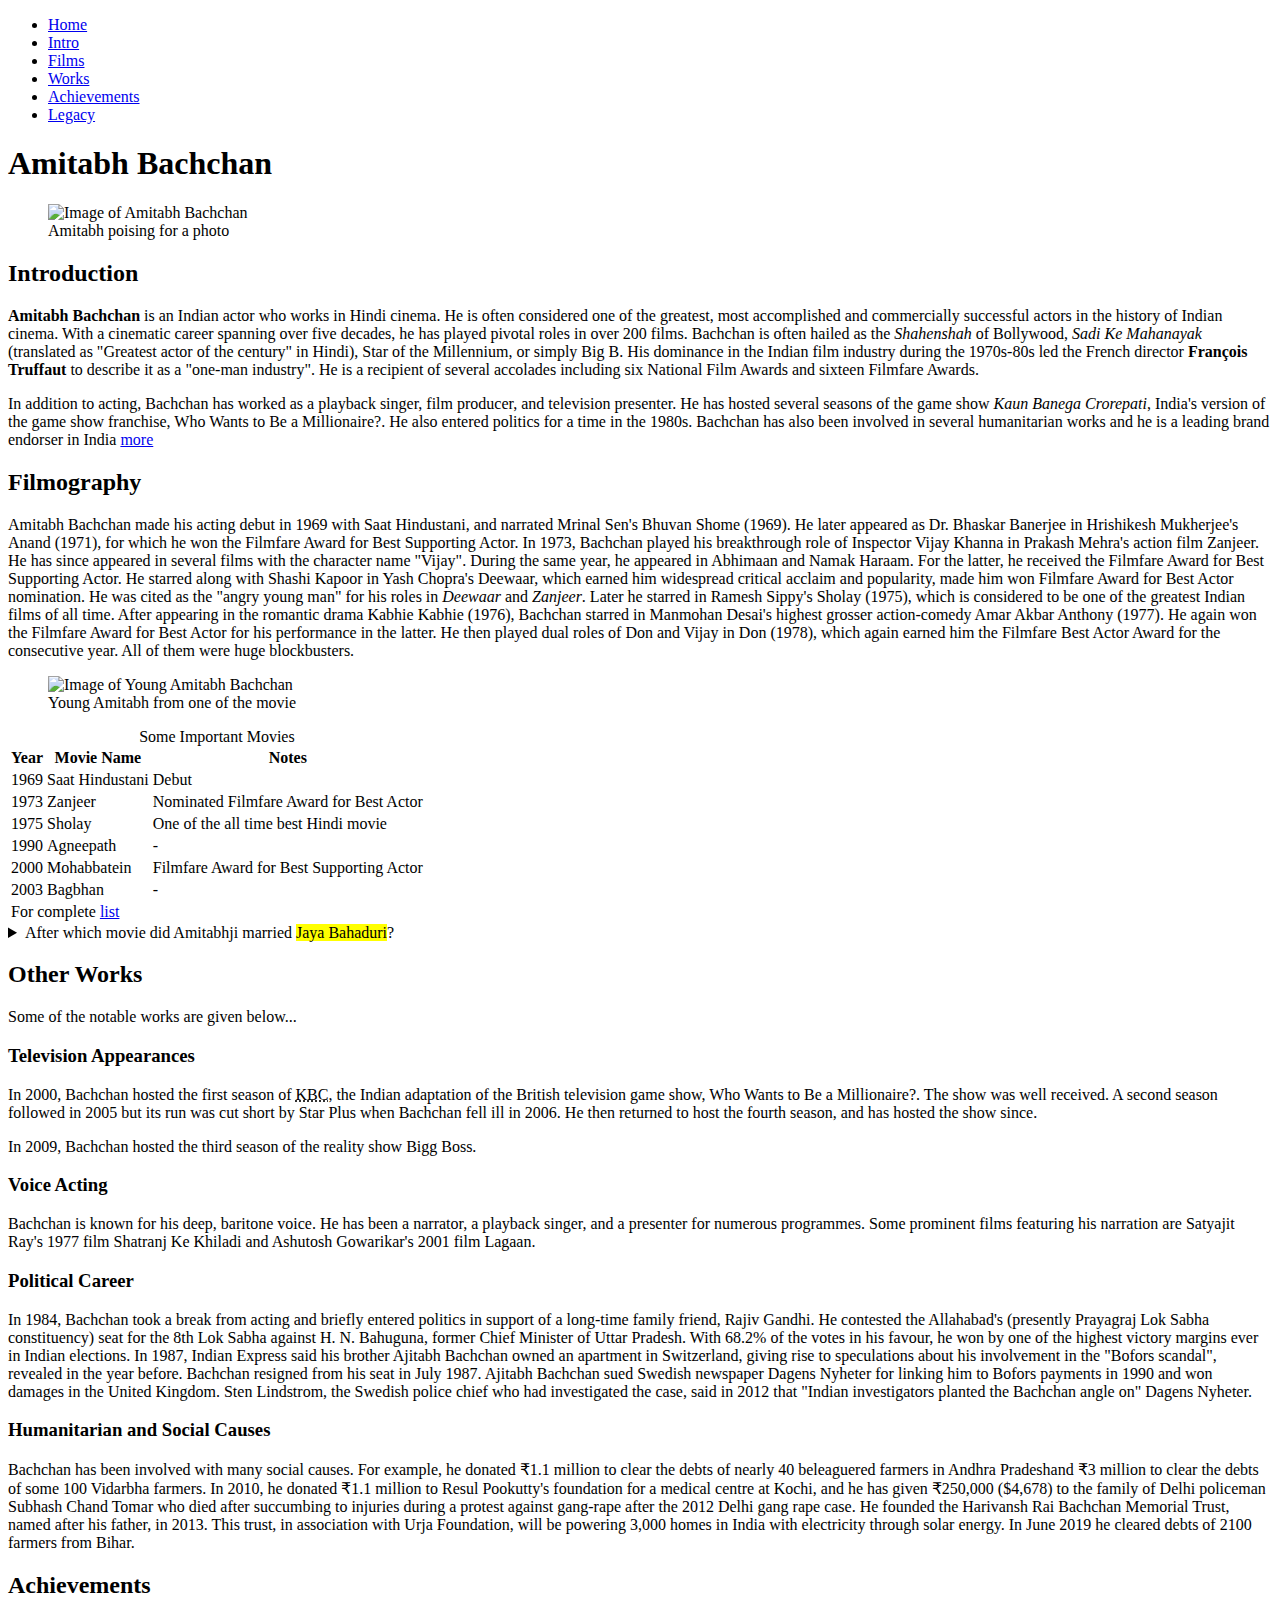
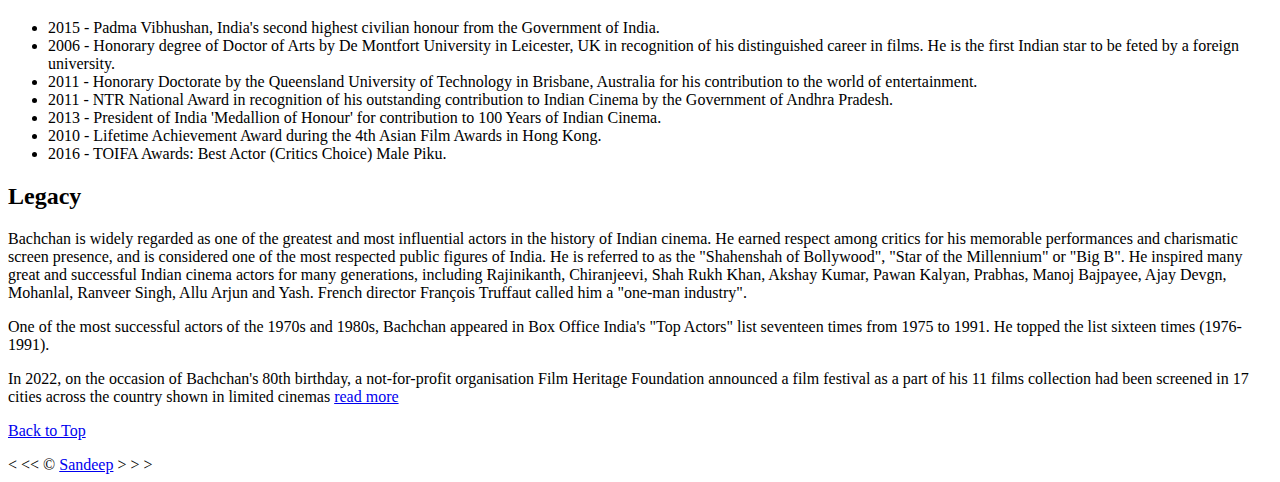
==== amitabh/index.html @ a9f522f7 "Create index.html" ====
<!DOCTYPE html>

<html lang="en">

<head>
    <meta charset="UTF-8">
    <meta name="viewport" content="width=device-width, initial-scale=1.0">
    <meta name="author" content="Sandeep Avadutha">
    <meta name="description" content="This Page is about Amitabh Bachchan">
    <title>Amitabh Bachchan</title>
    <link rel="icon" href="favicon.jpg" type="image/x-icon">
    <link rel="stylesheet" href="styles.css" type="text/css">
</head>

<body>

    <header>
        <nav class="pri-navigation">
            <ul>
            <li><a href="../index.html">Home</a></li>
            <li><a href="#tribute-info">Intro</a></li>
            <li><a href="#film">Films</a></li>
            <li><a href="#works">Works</a></li>
            <li><a href="#perform">Achievements</a></li>
            <li><a href="#legacy">Legacy</a></li>
            </ul>
        </nav>

    <h1 id="title">Amitabh Bachchan</h1>

</header>

    <main id="main">

    <article id="tribute-info">

        <section>

        <div class="right"><figure id="img-div">
            <img id="image" src="img/wp6509928.jpg" alt="Image of Amitabh Bachchan" title="Amitabh Bachchan in a Black suit and Red Tie" width="" height="">
            <figcaption id="img-caption">Amitabh poising for a photo</figcaption>
        </figure></div>

        <h2>Introduction</h2>

        <p><strong>Amitabh Bachchan</strong> is an Indian actor who works in Hindi cinema. He is often considered one of the greatest, most accomplished and commercially successful actors in the history of Indian cinema. With a cinematic career spanning over five decades, he has played pivotal roles in over 200 films. Bachchan is often hailed as the <em>Shahenshah</em> of Bollywood, <i>Sadi Ke Mahanayak</i> (translated as "Greatest actor of the century" in Hindi), Star of the Millennium, or simply Big B. His dominance in the Indian film industry during the 1970s-80s led the French director <b>François Truffaut</b> to describe it as a "one-man industry". He is a recipient of several accolades including six National Film Awards and sixteen Filmfare Awards.</p>
        <p>In addition to acting, Bachchan has worked as a playback singer, film producer, and television presenter. He has hosted several seasons of the game show <i>Kaun Banega Crorepati</i>, India's version of the game show franchise, Who Wants to Be a Millionaire?. He also entered politics for a time in the 1980s. Bachchan has also been involved in several humanitarian works and he is a leading brand endorser in India <a id="tribute-link" href="https://en.wikipedia.org/wiki/Amitabh_Bachchan" target="_blank">more</a></p>

    </section>

    </article>

    <div class="clear"></div>

    <article id="film">

        <section>

        <h2>Filmography</h2>

        <p>Amitabh Bachchan made his acting debut in 1969 with Saat Hindustani, and narrated Mrinal Sen's Bhuvan Shome (1969). He later appeared as Dr. Bhaskar Banerjee in Hrishikesh Mukherjee's Anand (1971), for which he won the Filmfare Award for Best Supporting Actor. In 1973, Bachchan played his breakthrough role of Inspector Vijay Khanna in Prakash Mehra's action film Zanjeer. He has since appeared in several films with the character name "Vijay". During the same year, he appeared in Abhimaan and Namak Haraam. For the latter, he received the Filmfare Award for Best Supporting Actor. He starred along with Shashi Kapoor in Yash Chopra's Deewaar, which earned him widespread critical acclaim and popularity, made him won Filmfare Award for Best Actor nomination. He was cited as the "angry young man" for his roles in <i>Deewaar</i> and <i>Zanjeer</i>. Later he starred in Ramesh Sippy's Sholay (1975), which is considered to be one of the greatest Indian films of all time. After appearing in the romantic drama Kabhie Kabhie (1976), Bachchan starred in Manmohan Desai's highest grosser action-comedy Amar Akbar Anthony (1977). He again won the Filmfare Award for Best Actor for his performance in the latter. He then played dual roles of Don and Vijay in Don (1978), which again earned him the Filmfare Best Actor Award for the consecutive year. All of them were huge blockbusters.</p>

        <div class="left"><figure>
            <img src="img/1.jpg" alt="Image of Young Amitabh Bachchan" title="Young Amitabh from one of the movie" width="" height="" loading="lazy">
            <figcaption>Young Amitabh from one of the movie</figcaption>
        </figure></div>

        <table class="table">
            <caption>Some Important Movies</caption>
            <thead>
            <tr>
                <th scope="col">Year</th>
                <th scope="col">Movie Name</th>
                <th scope="col">Notes</th>
            </tr>
            </thead>

            <tbody>

            <tr>
                <td>1969</td>
                <td>Saat Hindustani</td>
                <td>Debut</td>
            </tr>

            <tr>
                <td>1973</td>
                <td>Zanjeer</td>
                <td>Nominated Filmfare Award for Best Actor</td>
            </tr>

            <tr>
                <td>1975</td>
                <td>Sholay</td>
                <td>One of the all time best Hindi movie</td>
            </tr>

            <tr>
                <td>1990</td>
                <td>Agneepath</td>
                <td>-</td>
            </tr>

            <tr>
                <td>2000</td>
                <td>Mohabbatein</td>
                <td>Filmfare Award for Best Supporting Actor</td>
            </tr>

            <tr>
                <td>2003</td>
                <td>Bagbhan</td>
                <td>-</td>
            </tr>

        </tbody>

        <tfoot>
            <tr>
                <td colspan="3">For complete <a href="https://en.wikipedia.org/wiki/Amitabh_Bachchan_filmography" target="_blank">list</a></td>
            </tr>
        </tfoot>

        </table>

        <aside class="aside">
            <details>
                <summary>After which movie did Amitabhji married <mark>Jaya Bahaduri</mark>?</summary>
                <p>Sholay, 1975</p>
            </details>
        </aside>

    </section>

    </article>

    <div class="clear"></div>

    <article id="works">

        <h2>Other Works</h2>

        <p>Some of the notable works are given below...</p>

        <h3>Television Appearances</h3>

        <p>In 2000, Bachchan hosted the first season of <abbr title="Kaun Banega Crorepati">KBC</abbr>, the Indian adaptation of the British television game show, Who Wants to Be a Millionaire?. The show was well received. A second season followed in 2005 but its run was cut short by Star Plus when Bachchan fell ill in 2006. He then returned to host the fourth season, and has hosted the show since.</p>

        <p>In 2009, Bachchan hosted the third season of the reality show Bigg Boss.</p>

        <h3>Voice Acting</h3>

        <p>Bachchan is known for his deep, baritone voice. He has been a narrator, a playback singer, and a presenter for numerous programmes. Some prominent films featuring his narration are Satyajit Ray's 1977 film Shatranj Ke Khiladi and Ashutosh Gowarikar's 2001 film Lagaan.</p>

        <h3>Political Career</h3>

        <p>In 1984, Bachchan took a break from acting and briefly entered politics in support of a long-time family friend, Rajiv Gandhi. He contested the Allahabad's (presently Prayagraj Lok Sabha constituency) seat for the 8th Lok Sabha against H. N. Bahuguna, former Chief Minister of Uttar Pradesh. With 68.2% of the votes in his favour, he won by one of the highest victory margins ever in Indian elections. In 1987, Indian Express said his brother Ajitabh Bachchan owned an apartment in Switzerland, giving rise to speculations about his involvement in the "Bofors scandal", revealed in the year before. Bachchan resigned from his seat in July 1987. Ajitabh Bachchan sued Swedish newspaper Dagens Nyheter for linking him to Bofors payments in 1990 and won damages in the United Kingdom. Sten Lindstrom, the Swedish police chief who had investigated the case, said in 2012 that "Indian investigators planted the Bachchan angle on" Dagens Nyheter.</p>

        <h3>Humanitarian and Social Causes</h3>

        <p>Bachchan has been involved with many social causes. For example, he donated ₹1.1 million to clear the debts of nearly 40 beleaguered farmers in Andhra Pradeshand ₹3 million to clear the debts of some 100 Vidarbha farmers. In 2010, he donated ₹1.1 million to Resul Pookutty's foundation for a medical centre at Kochi, and he has given ₹250,000 ($4,678) to the family of Delhi policeman Subhash Chand Tomar who died after succumbing to injuries during a protest against gang-rape after the 2012 Delhi gang rape case. He founded the Harivansh Rai Bachchan Memorial Trust, named after his father, in 2013. This trust, in association with Urja Foundation, will be powering 3,000 homes in India with electricity through solar energy. In June 2019 he cleared debts of 2100 farmers from Bihar.</p>

    </article>

    <article id="perform">

        <h2>Achievements</h2>

        <ul>
            <li>2015 - Padma Vibhushan, India's second highest civilian honour from the Government of India.</li>
            <li>2006 - Honorary degree of Doctor of Arts by De Montfort University in Leicester, UK in recognition of his distinguished career in films. He is the first Indian star to be feted by a foreign university.</li>
            <li>2011 - Honorary Doctorate by the Queensland University of Technology in Brisbane, Australia for his contribution to the world of entertainment.</li>
            <li>2011 - NTR National Award in recognition of his outstanding contribution to Indian Cinema by the Government of Andhra Pradesh.</li>
            <li>2013 - President of India 'Medallion of Honour' for contribution to 100 Years of Indian Cinema.</li>
            <li>2010 - Lifetime Achievement Award during the 4th Asian Film Awards in Hong Kong.</li>
            <li>2016 - TOIFA Awards: Best Actor (Critics Choice) Male Piku.</li>
        </ul>

    </article>

    <article id="legacy">

        <h2>Legacy</h2>

        <p>Bachchan is widely regarded as one of the greatest and most influential actors in the history of Indian cinema. He earned respect among critics for his memorable performances and charismatic screen presence, and is considered one of the most respected public figures of India. He is referred to as the "Shahenshah of Bollywood", "Star of the Millennium" or "Big B". He inspired many great and successful Indian cinema actors for many generations, including Rajinikanth, Chiranjeevi, Shah Rukh Khan, Akshay Kumar, Pawan Kalyan, Prabhas, Manoj Bajpayee, Ajay Devgn, Mohanlal, Ranveer Singh, Allu Arjun and Yash. French director François Truffaut called him a "one-man industry".</p>

        <p>One of the most successful actors of the 1970s and 1980s, Bachchan appeared in Box Office India's "Top Actors" list seventeen times from 1975 to 1991. He topped the list sixteen times (1976-1991).</p>

        <p>In 2022, on the occasion of Bachchan's 80th birthday, a not-for-profit organisation Film Heritage Foundation announced a film festival as a part of his 11 films collection had been screened in 17 cities across the country shown in limited cinemas <a href="https://en.wikipedia.org/wiki/Amitabh_Bachchan" target="_blank">read more</a></p>

    </article>

    <p class="top"><a href="#">Back to Top</a></p>

    </main>

    <footer>

        &lt; &lt;&lt; &copy; <a href="/sachin/about.html" target="_blank">Sandeep</a> &gt; &gt; &gt;

    </footer>

</body>
</html>
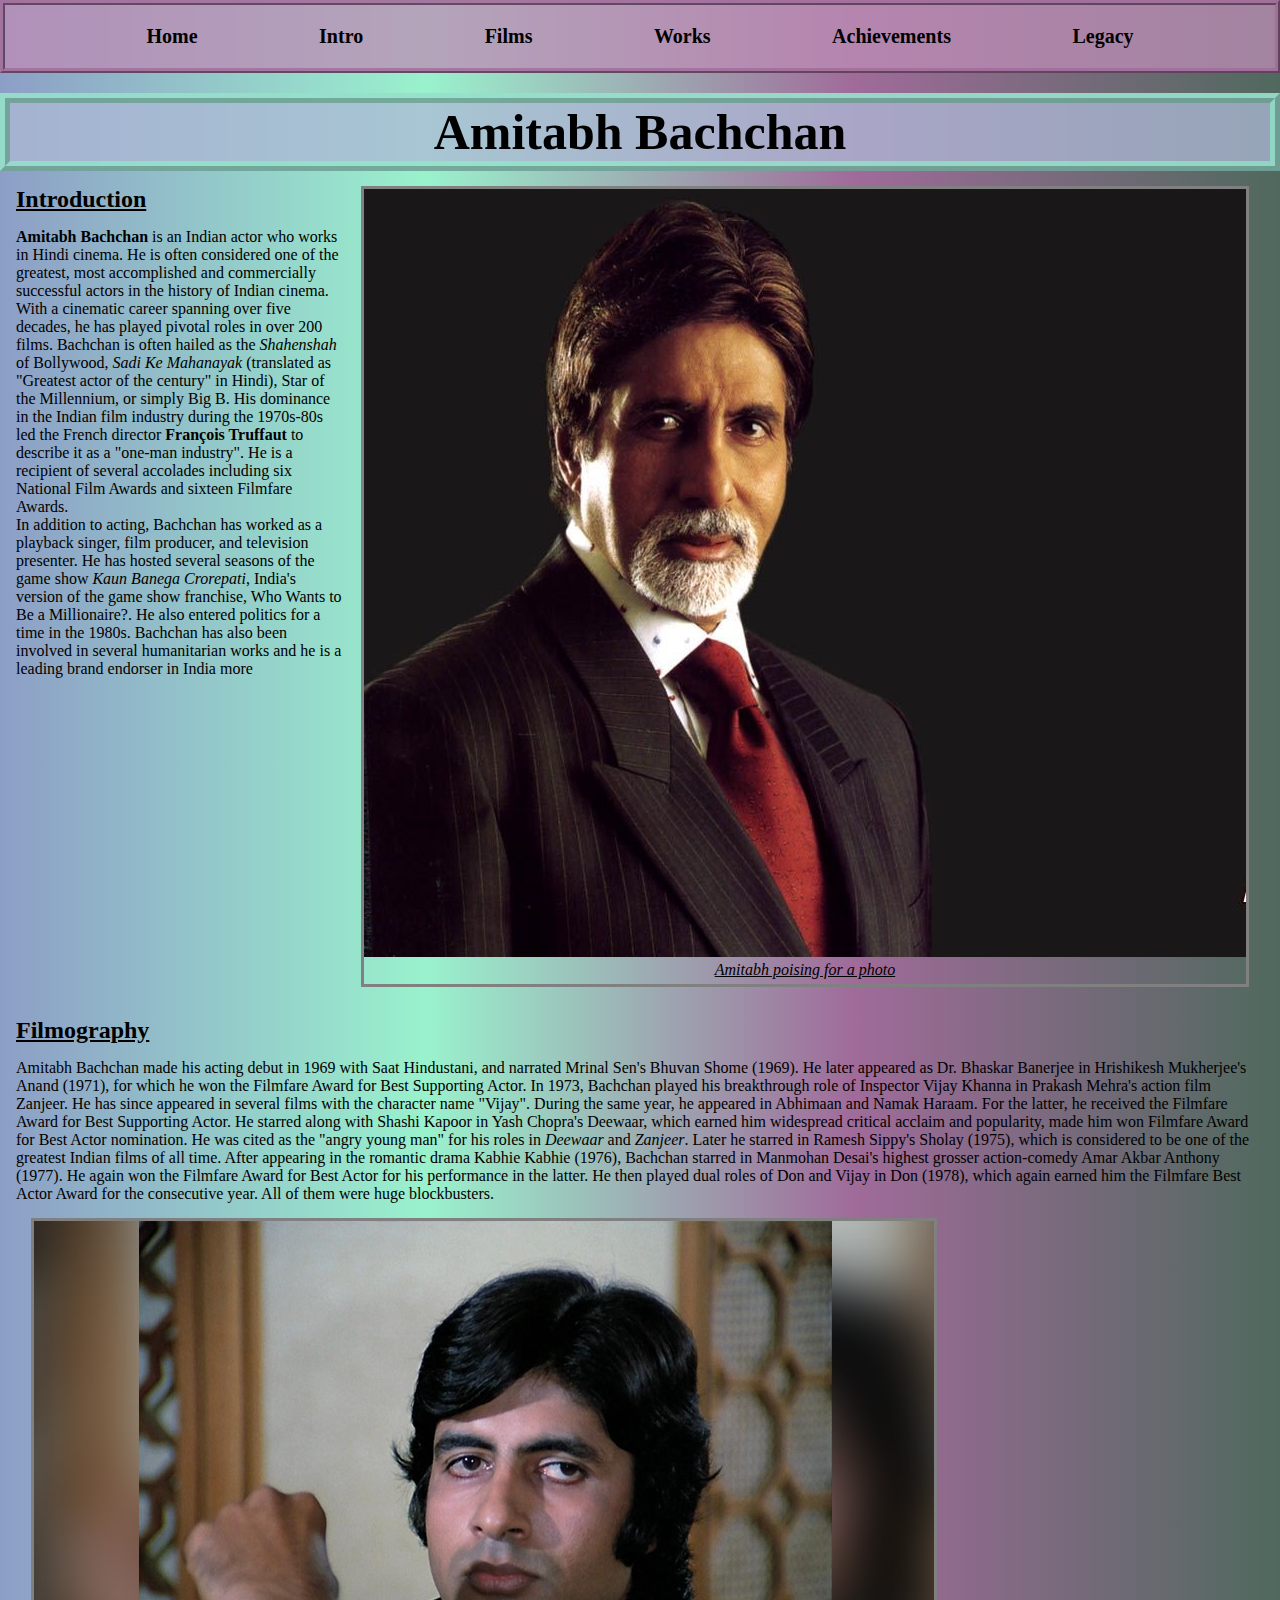
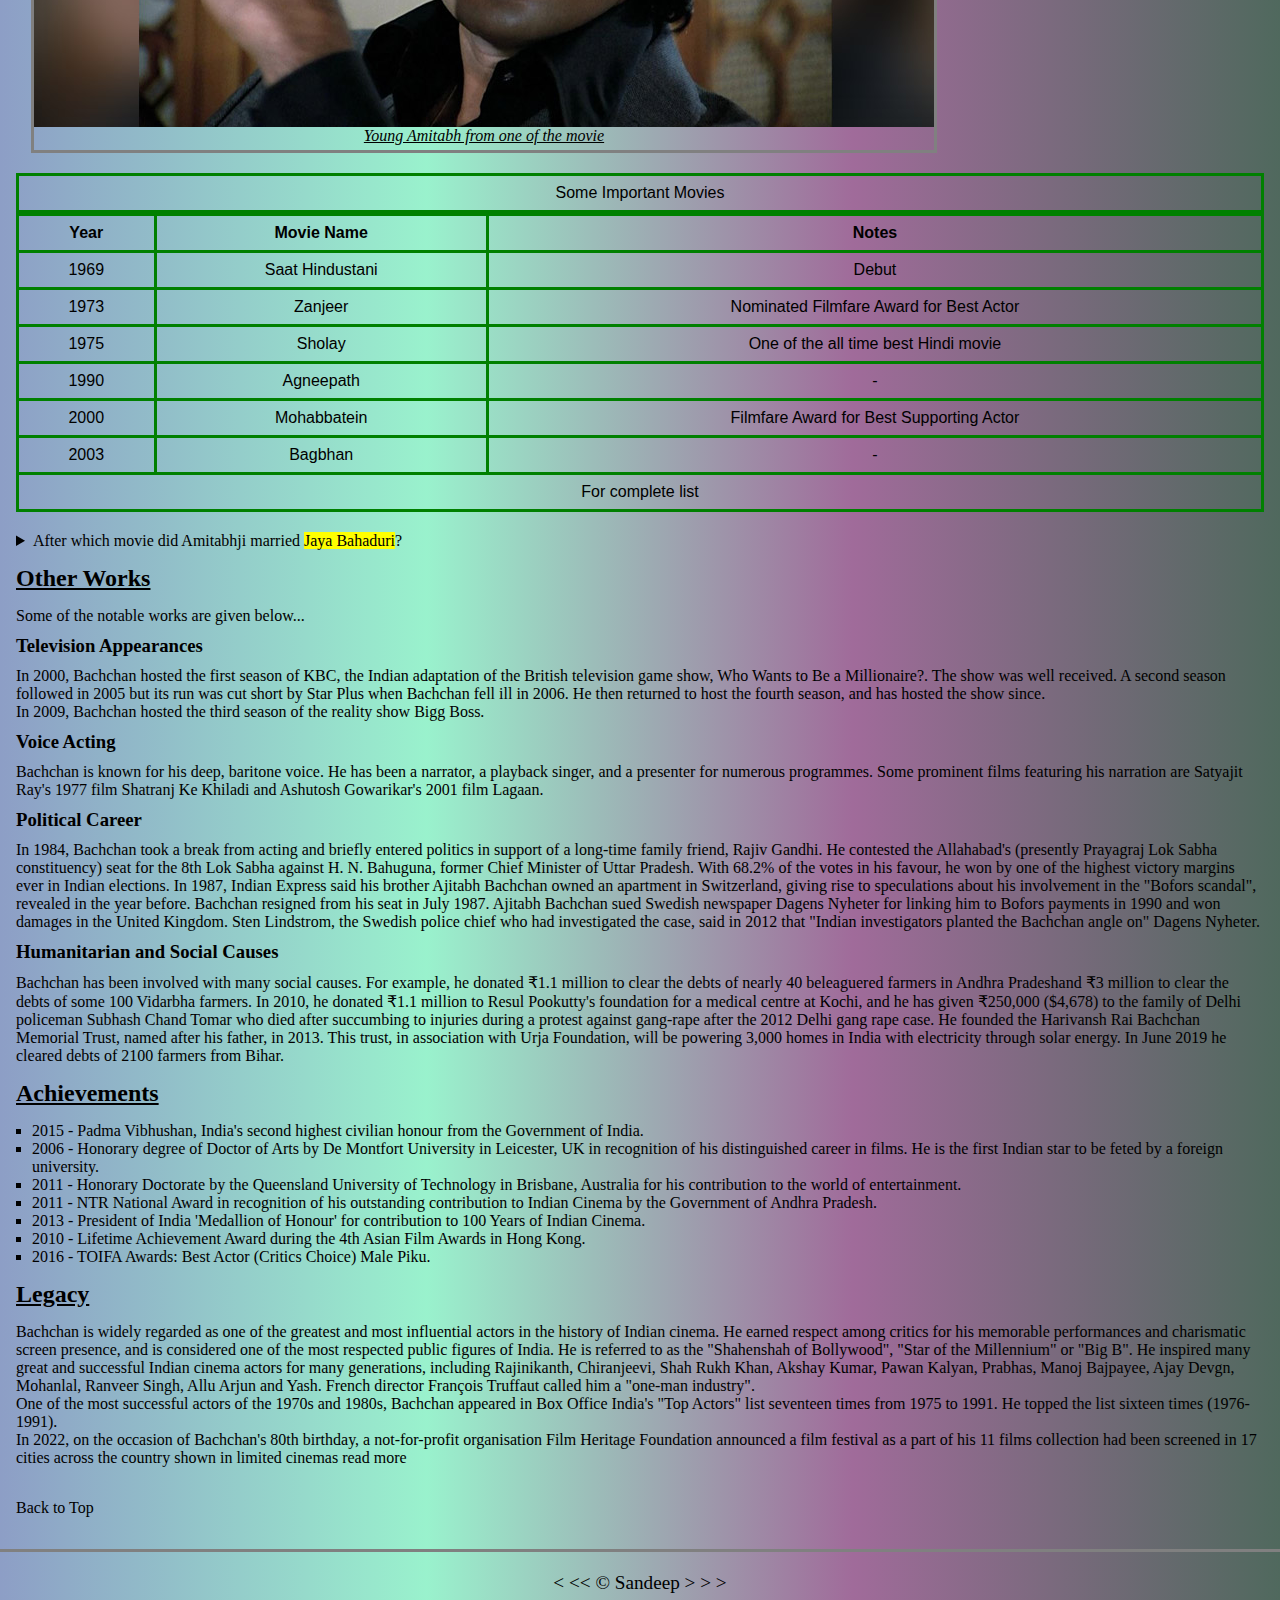
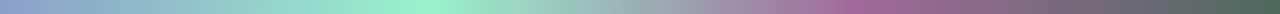
==== commit 2892769f: "Update index.html" ====
--- a/amitabh/index.html
+++ b/amitabh/index.html
@@ -196,7 +196,7 @@
 
     <footer>
 
-        &lt; &lt;&lt; &copy; <a href="/sachin/about.html" target="_blank">Sandeep</a> &gt; &gt; &gt;
+        <p>&lt; &lt;&lt; &copy; <a href="/sachin/about.html" target="_blank">Sandeep</a> &gt; &gt; &gt;</p>
 
     </footer>
 
--- a/amitabh/styles.css
+++ b/amitabh/styles.css
@@ -0,0 +1,191 @@
+* {
+    margin: 0;
+    padding: 0;
+    box-sizing: border-box;
+    text-decoration: none;
+ }
+
+ body {
+    font-family: Cambria, Cochin, Georgia, Times, 'Times New Roman', serif;
+    background-color: #8df0c7ab;
+    background-image: linear-gradient(to right, #8D9EC6, #8df0c7ab, #A06B9A, #1f2421ab);
+ }
+
+ nav {
+    background-color: #bb8db5c4;
+    border: ridge 5px #a06b9ac6;
+    padding: 10px auto;
+ }
+
+nav > ul {
+    list-style-type: none;
+    display: flex;
+    align-items: start;
+    justify-content: space-evenly;
+    font-size: 20px;
+    padding: 20px;
+ }
+
+ .pri-navigation li {
+    display: flex;
+ }
+
+ .pri-navigation li a,
+ .pri-navigation li a:visited {
+    color: black;
+    font-weight: 600;
+ }
+
+ .pri-navigation li a:hover,
+ .pri-navigation li a:focus {
+    text-decoration: underline;
+    background-color: gold;
+    cursor: pointer;   
+ }
+
+ h1 {
+    background-color: #acb8d5c2;
+    text-align: center;
+    border: 10px ridge #8df0c7ab;
+    margin-top: 20px;
+    font-size: 50px;
+ }
+
+ #main {
+    color: black;
+    margin: 0 1rem;
+ }
+
+ .right {
+    float: right;
+    margin: 15px;
+    border: solid 3px gray;
+    padding-bottom: 5px;
+ }
+
+ .left {
+    float: left;
+    margin: 15px;
+    border: solid 3px gray;
+    padding-bottom: 5px;
+ }
+
+ .clear {
+    clear: both;
+ }
+
+ section {
+    display: flow-root;
+ }
+
+ h2 {
+    text-decoration: underline;
+    padding: 15px 0;
+}
+
+figure {
+max-width: 100%;
+max-height: 100%;
+object-fit: cover;
+}
+
+figure img {
+max-width: 100%;
+max-height: 100%;
+object-fit: cover;
+margin: 0 auto;
+}
+
+figcaption {
+    font-style: italic;
+    text-align: center;
+    text-decoration: underline;
+}
+
+#film img {
+display: block;
+max-width: 100%;
+max-height: 100%;
+object-fit: cover;
+margin: 0 auto;
+}
+
+ table, th, tr, td, caption {
+    border: solid 3px green;
+    font-family:'Franklin Gothic Medium', 'Arial Narrow', Arial, sans-serif;
+    border-collapse: collapse;
+    padding: 0.5rem;
+    text-align: center;
+    margin-top: 5px;
+}
+
+.table {
+width: 100%;
+}
+
+.aside {
+margin-top: 20px;
+}
+
+.aside p {
+padding: 5px 0;
+text-indent: 2rem;
+font-size: 20px;
+}
+
+ a {
+   color: black;
+}
+
+a:hover, a:focus {
+   text-decoration: underline;
+   opacity: 0.7;
+   cursor: pointer;
+}
+
+h3 {
+padding: 10px 0;
+}
+
+#perform ul {
+   margin-left: 1rem;
+   list-style-type: square;
+}
+
+.top {
+    padding: 2rem 0;
+}
+
+footer {
+    padding: 20px;
+    text-align: center;
+    font-size: larger;
+    border-top: 3px solid grey;
+}
+
+@media (max-width: 700px) {
+nav > ul {
+    flex-wrap: wrap;
+    font-size: 15px;
+    padding: 20px 10px;
+ }
+
+h1 {
+font-size: 30px;
+border: 8px ridge #8df0c7ab;
+}
+
+figure figcaption {
+font-size: 10px;
+}
+
+table, th, tr, td, caption {
+    border: solid 1px green;
+}
+
+.table {
+width: 100%;
+overflow: hidden;
+font-size: 10px;
+}
+}
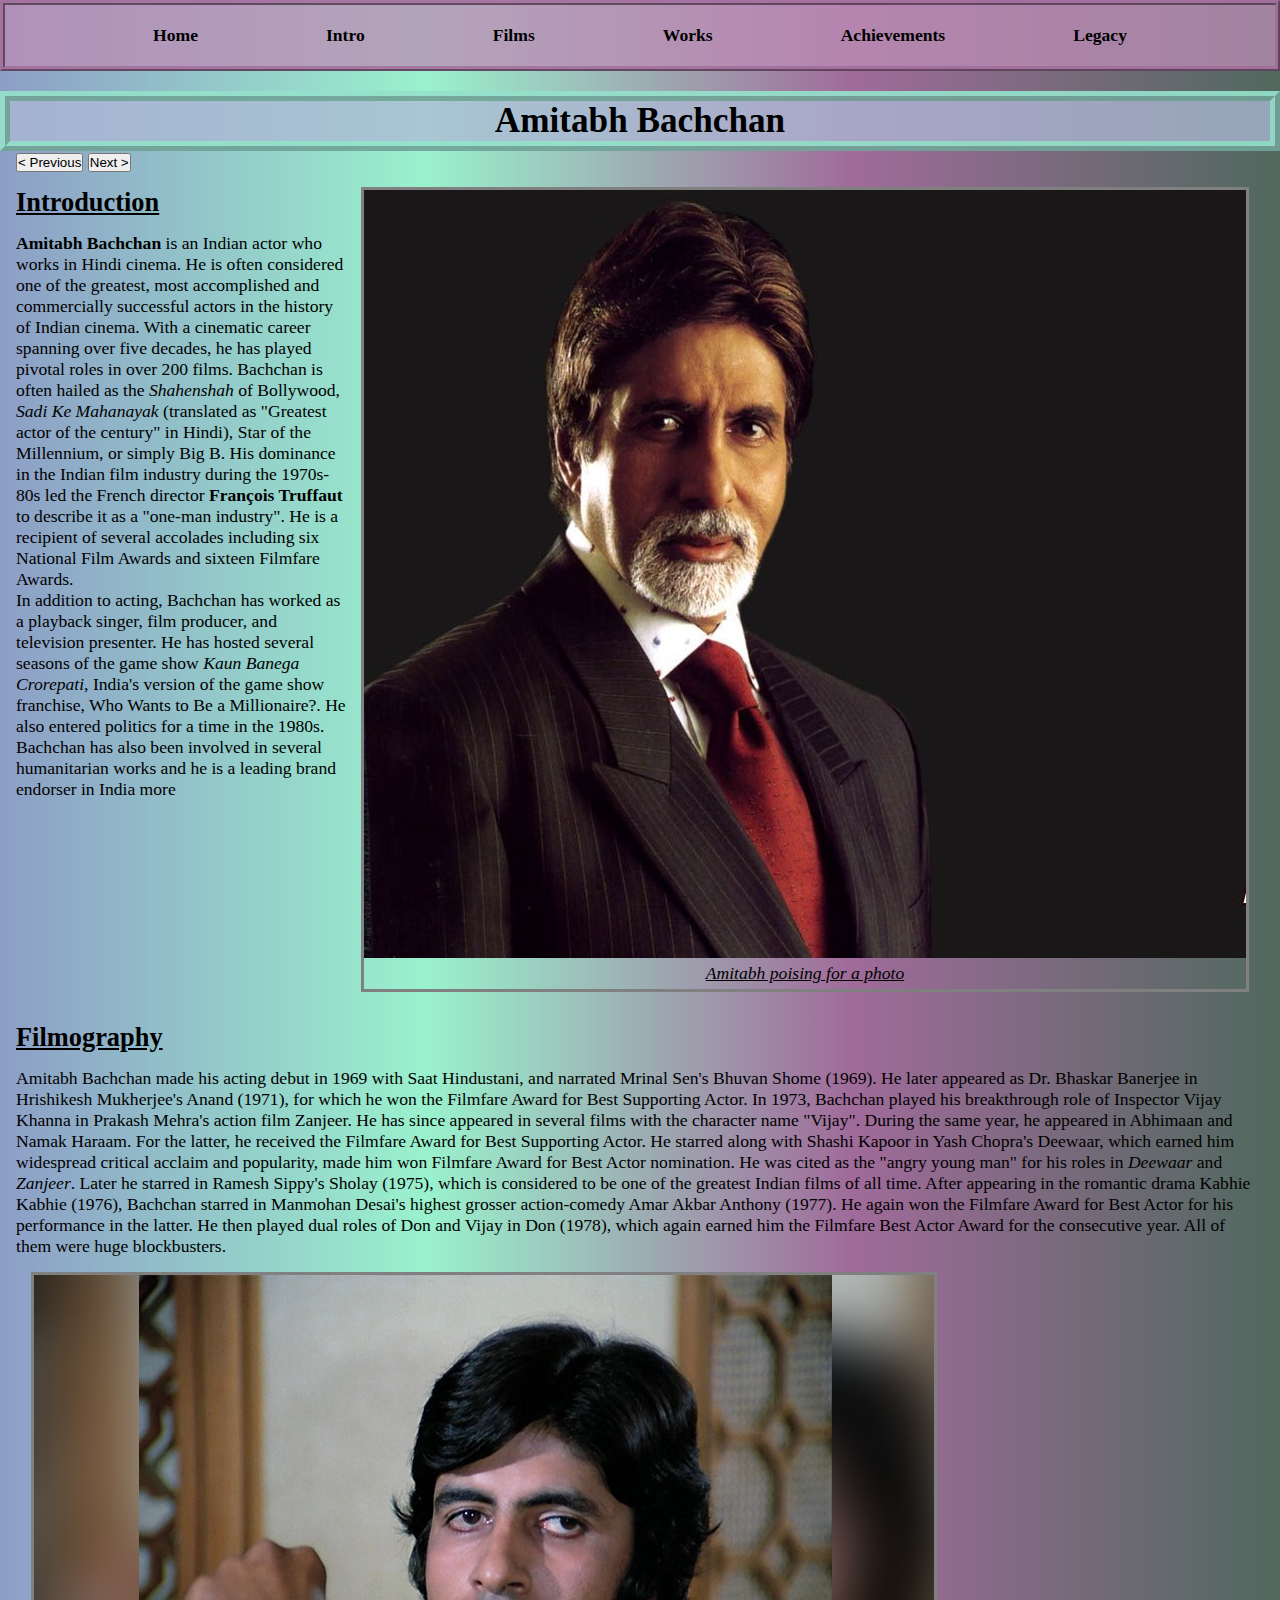
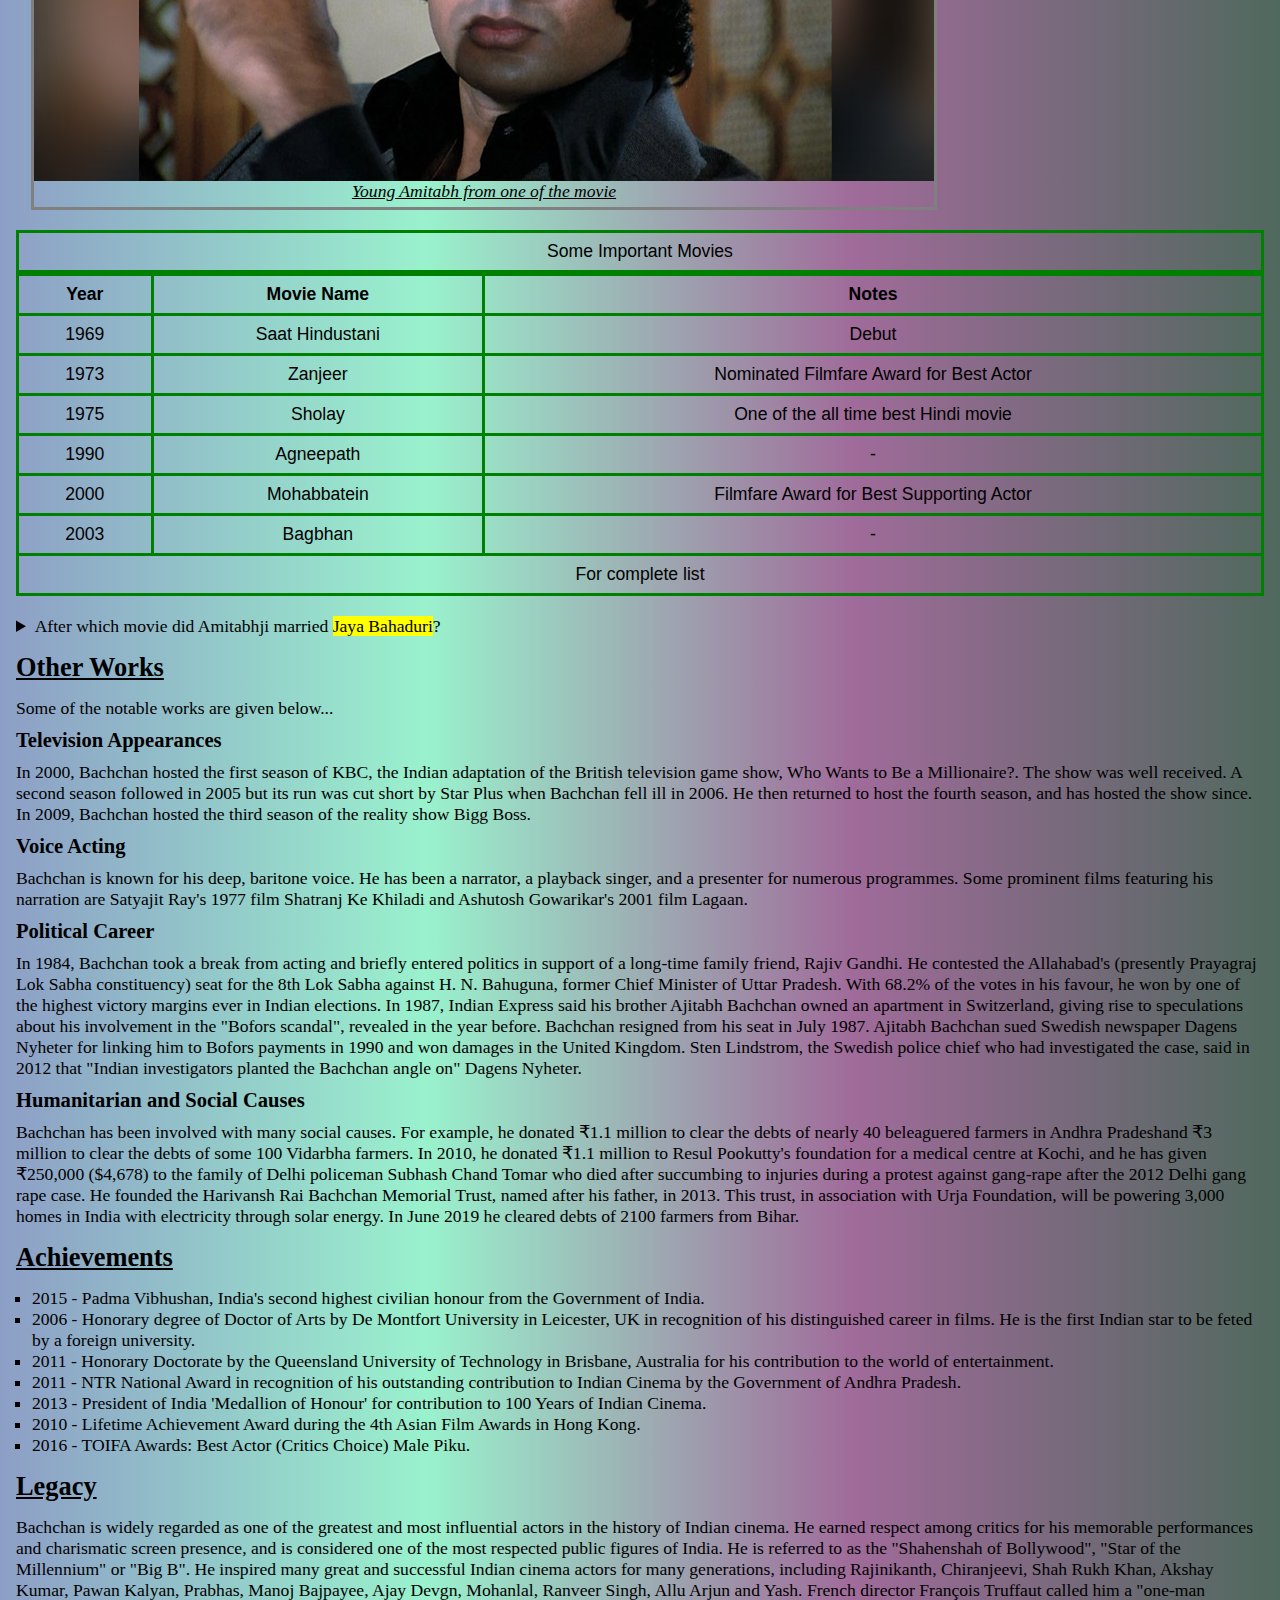
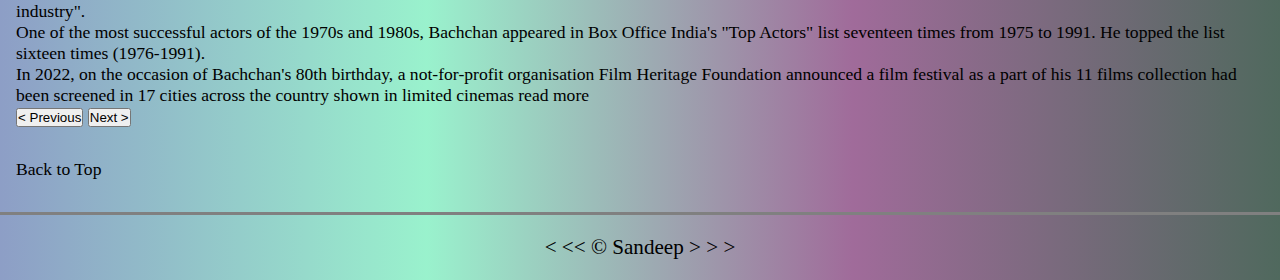
==== commit 657b0ffa: "Update index.html" ====
--- a/amitabh/index.html
+++ b/amitabh/index.html
@@ -32,6 +32,11 @@
 
     <main id="main">
 
+        <div class="controls">
+            <button type="button" id="top-previous">&lt; Previous</button>
+            <button type="button" id="top-next" onclick="window.location.href='./a/index.html'">Next &gt;</button>
+        </div>
+
     <article id="tribute-info">
 
         <section>
@@ -190,6 +195,11 @@
 
     </article>
 
+    <div class="controls">
+            <button type="button" id="top-previous" onclick="window.location.href='../index.html'">&lt; Previous</button>
+            <button type="button" id="top-next" onclick="window.location.href='./anand/index.html'">Next &gt;</button>
+        </div>
+
     <p class="top"><a href="#">Back to Top</a></p>
 
     </main>
--- a/amitabh/styles.css
+++ b/amitabh/styles.css
@@ -3,9 +3,11 @@
     padding: 0;
     box-sizing: border-box;
     text-decoration: none;
+    scroll-behavior: smooth;
  }
 
  body {
+    font-size: 1.1rem;
     font-family: Cambria, Cochin, Georgia, Times, 'Times New Roman', serif;
     background-color: #8df0c7ab;
     background-image: linear-gradient(to right, #8D9EC6, #8df0c7ab, #A06B9A, #1f2421ab);
@@ -22,7 +24,6 @@
     display: flex;
     align-items: start;
     justify-content: space-evenly;
-    font-size: 20px;
     padding: 20px;
  }
 
@@ -48,7 +49,6 @@
     text-align: center;
     border: 10px ridge #8df0c7ab;
     margin-top: 20px;
-    font-size: 50px;
  }
 
  #main {
@@ -130,7 +130,6 @@
 .aside p {
 padding: 5px 0;
 text-indent: 2rem;
-font-size: 20px;
 }
 
  a {
@@ -164,19 +163,15 @@
 }
 
 @media (max-width: 700px) {
+    body {
+    font-size: 0.8rem;
+    }
 nav > ul {
     flex-wrap: wrap;
-    font-size: 15px;
-    padding: 20px 10px;
  }
 
 h1 {
-font-size: 30px;
-border: 8px ridge #8df0c7ab;
-}
-
-figure figcaption {
-font-size: 10px;
+border: 4px ridge #8df0c7ab;
 }
 
 table, th, tr, td, caption {
@@ -186,6 +181,5 @@
 .table {
 width: 100%;
 overflow: hidden;
-font-size: 10px;
 }
 }
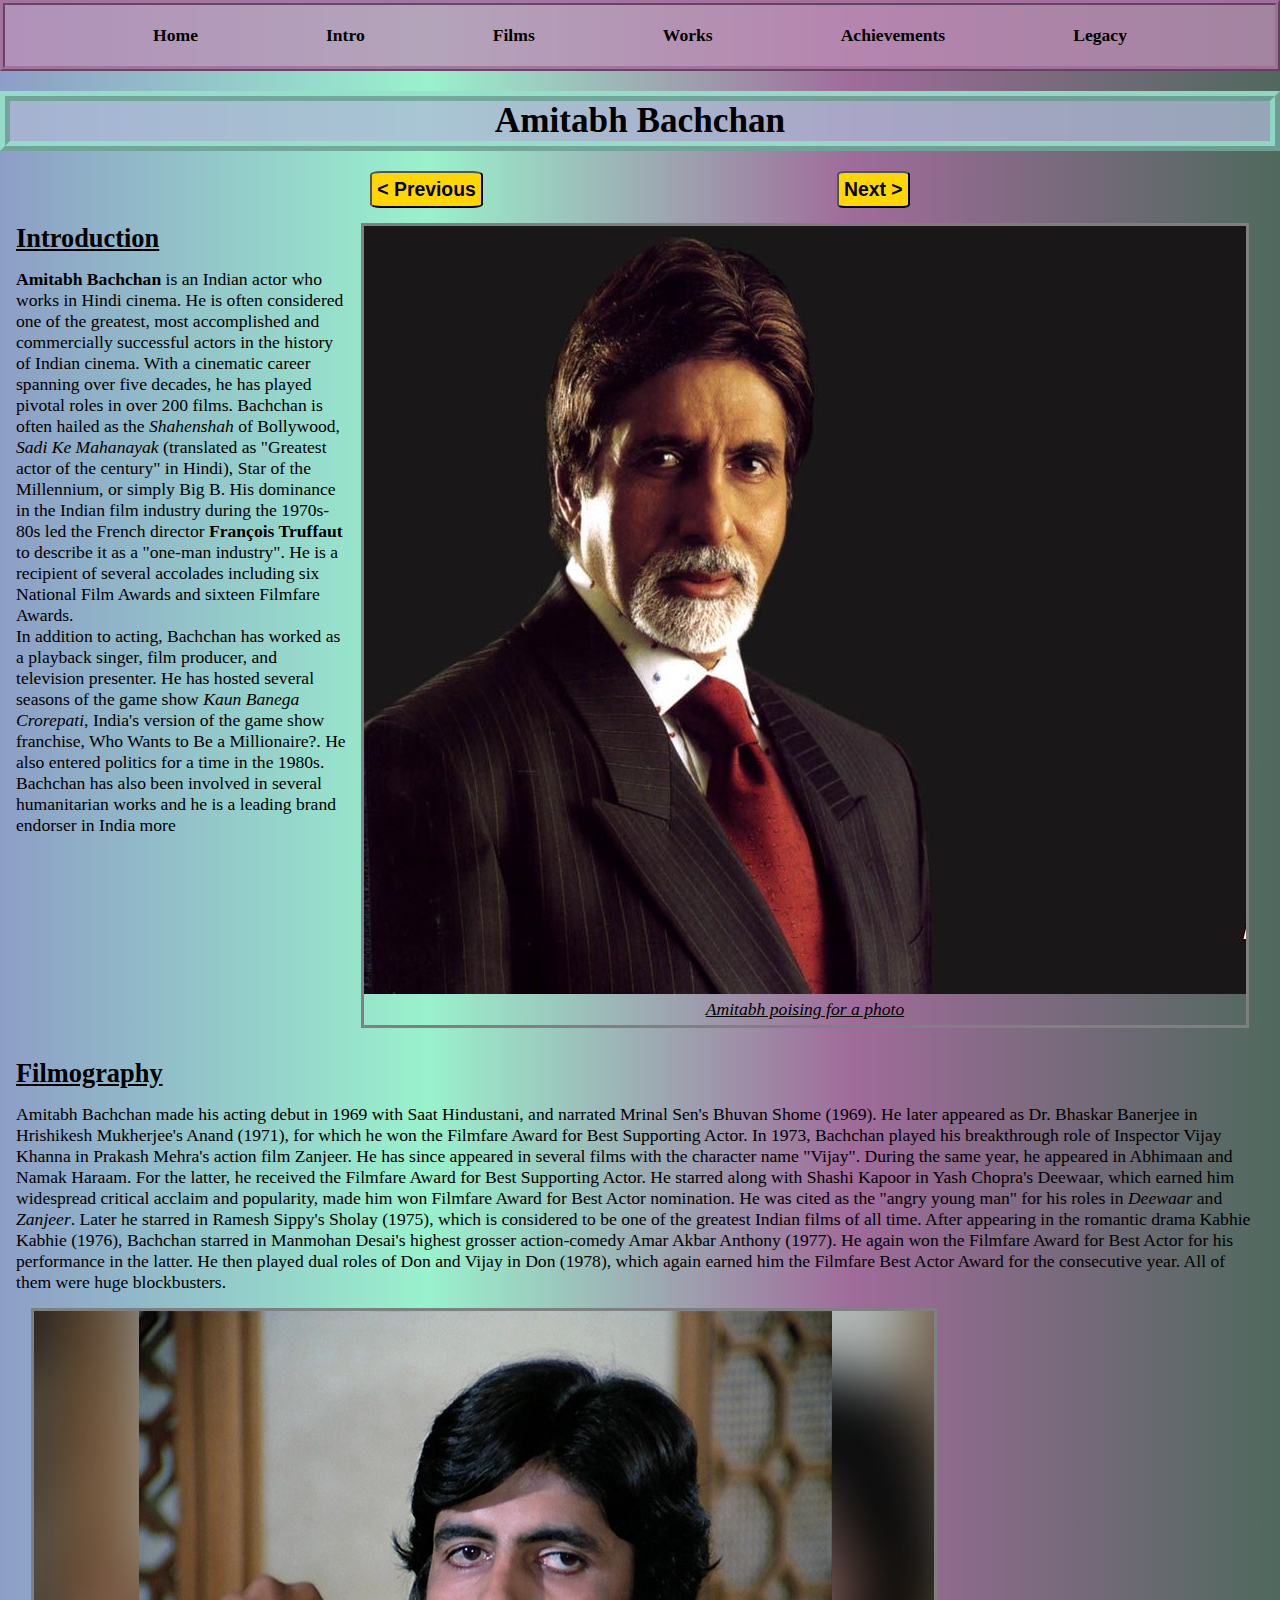
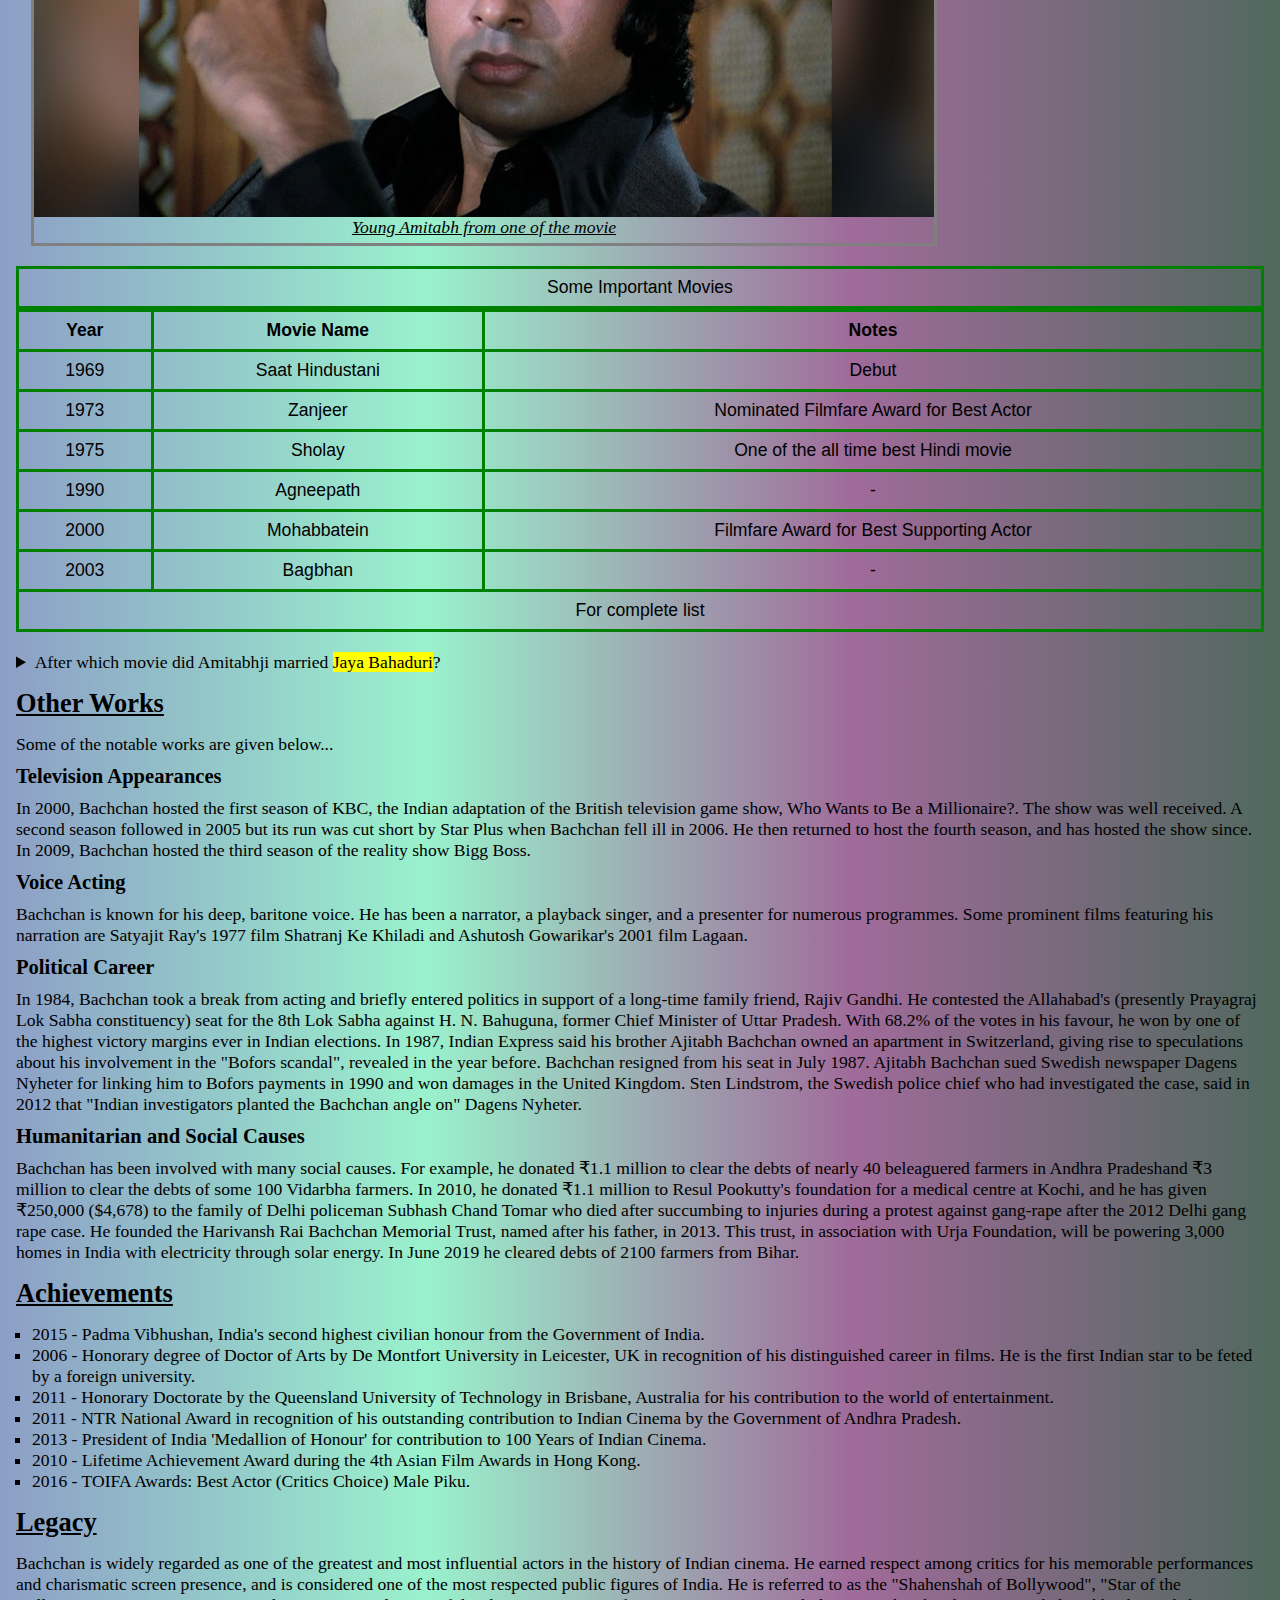
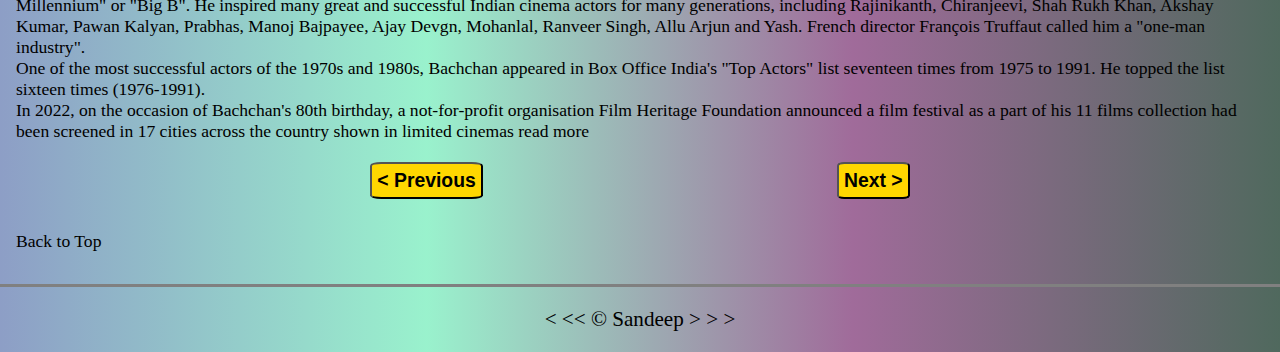
==== commit 6abc42c3: "Update index.html" ====
--- a/amitabh/index.html
+++ b/amitabh/index.html
@@ -33,8 +33,8 @@
     <main id="main">
 
         <div class="controls">
-            <button type="button" id="top-previous">&lt; Previous</button>
-            <button type="button" id="top-next" onclick="window.location.href='./a/index.html'">Next &gt;</button>
+            <button type="button" id="top-previous" onclick="window.location.href='../index.html'">&lt; Previous</button>
+            <button type="button" id="top-next" onclick="window.location.href='../anand/index.html'">Next &gt;</button>
         </div>
 
     <article id="tribute-info">
@@ -197,7 +197,7 @@
 
     <div class="controls">
             <button type="button" id="top-previous" onclick="window.location.href='../index.html'">&lt; Previous</button>
-            <button type="button" id="top-next" onclick="window.location.href='./anand/index.html'">Next &gt;</button>
+            <button type="button" id="top-next" onclick="window.location.href='../anand/index.html'">Next &gt;</button>
         </div>
 
     <p class="top"><a href="#">Back to Top</a></p>
--- a/amitabh/styles.css
+++ b/amitabh/styles.css
@@ -56,6 +56,22 @@
     margin: 0 1rem;
  }
 
+ .controls {
+margin-top: 20px;
+width: 100%;
+display: flex;
+align-items: center;
+justify-content: space-evenly;
+}
+
+button {
+padding: 5px;
+font-size: 110%;
+font-weight: 600;
+background-color: gold;
+border-radius: 10%;
+}
+
  .right {
     float: right;
     margin: 15px;
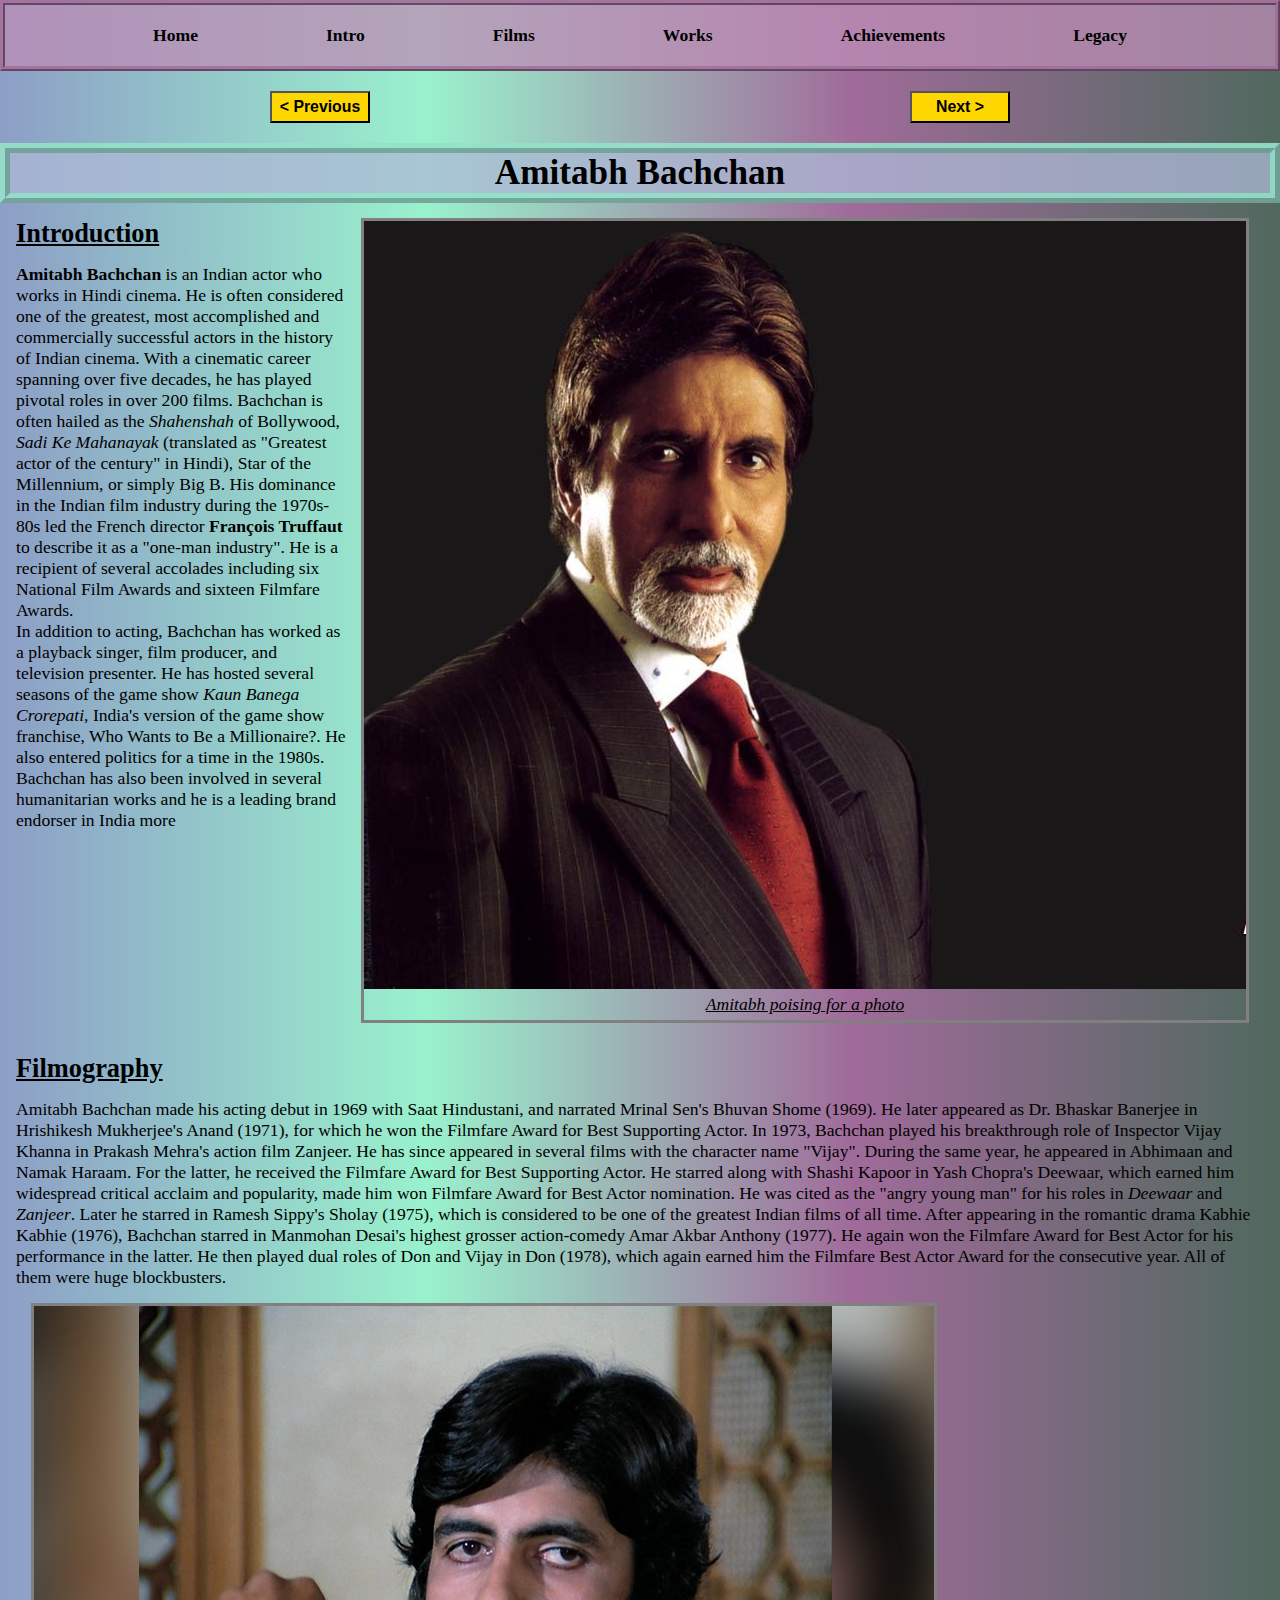
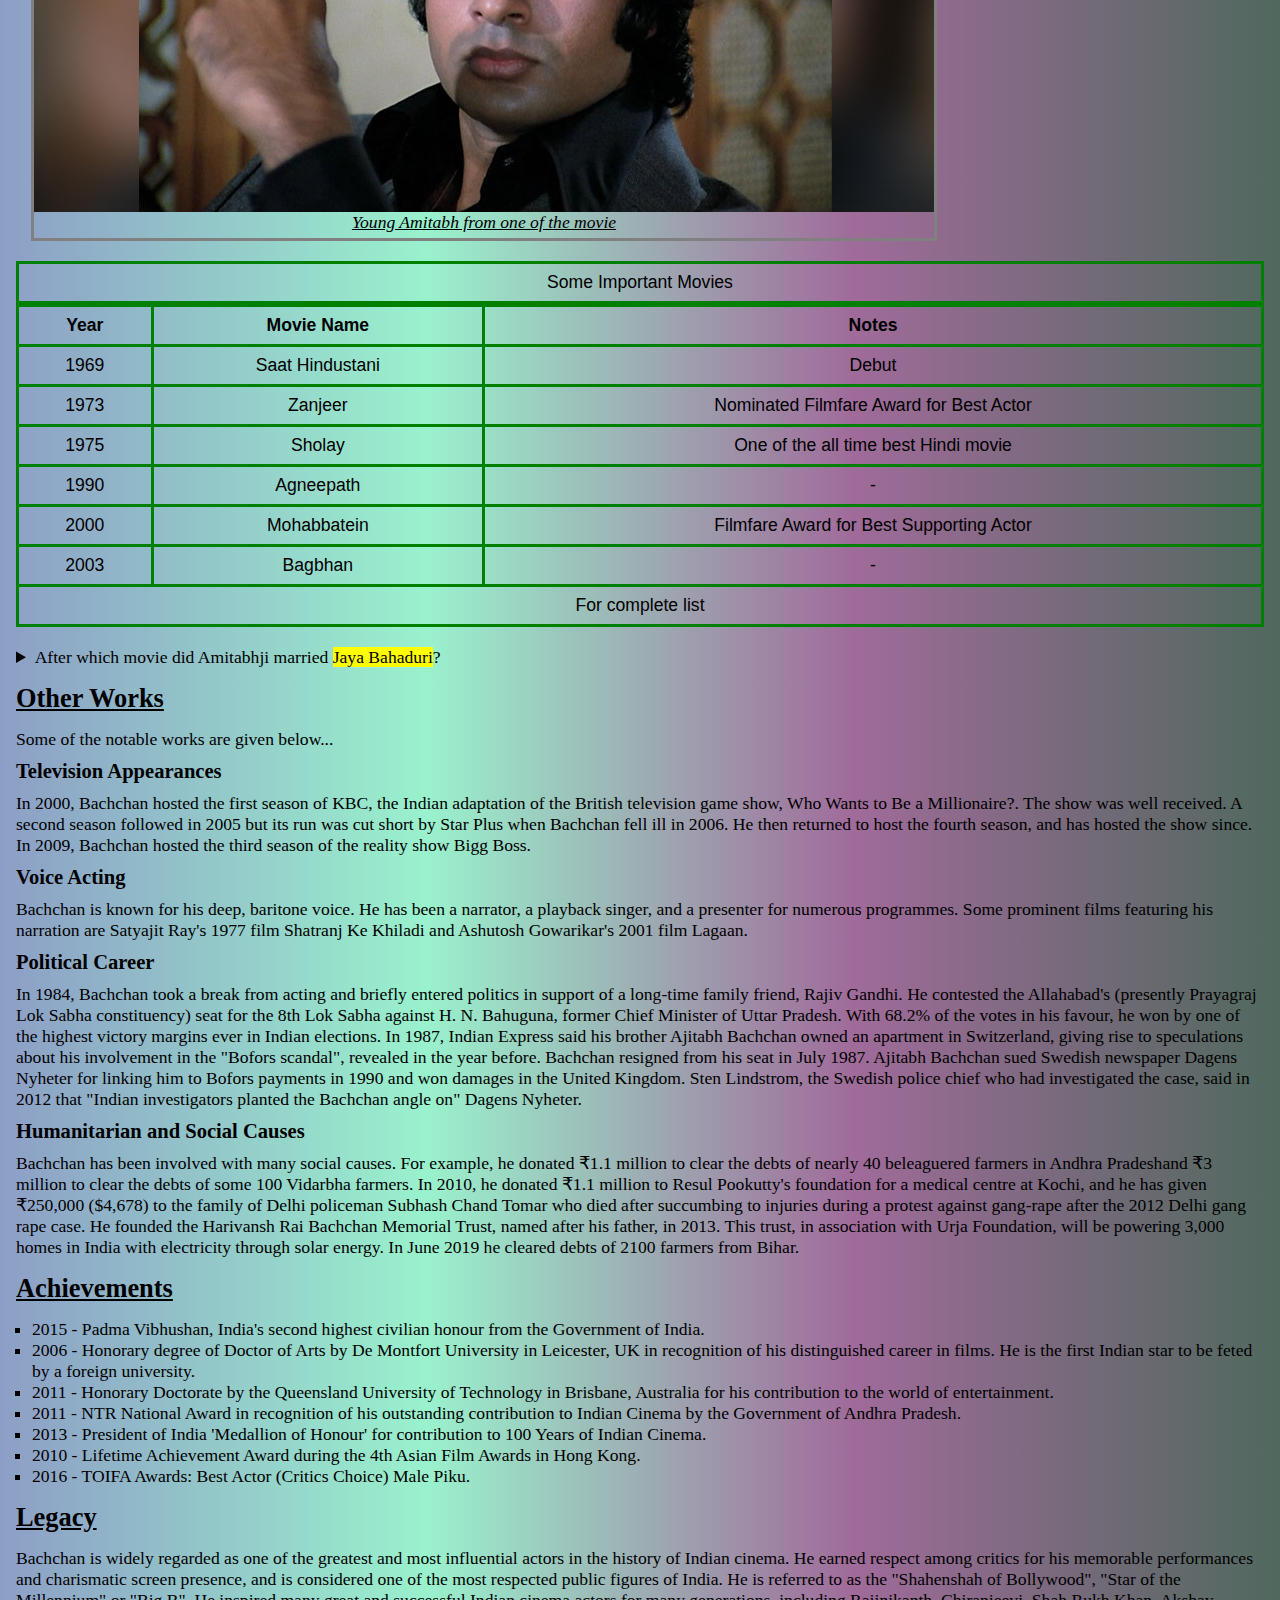
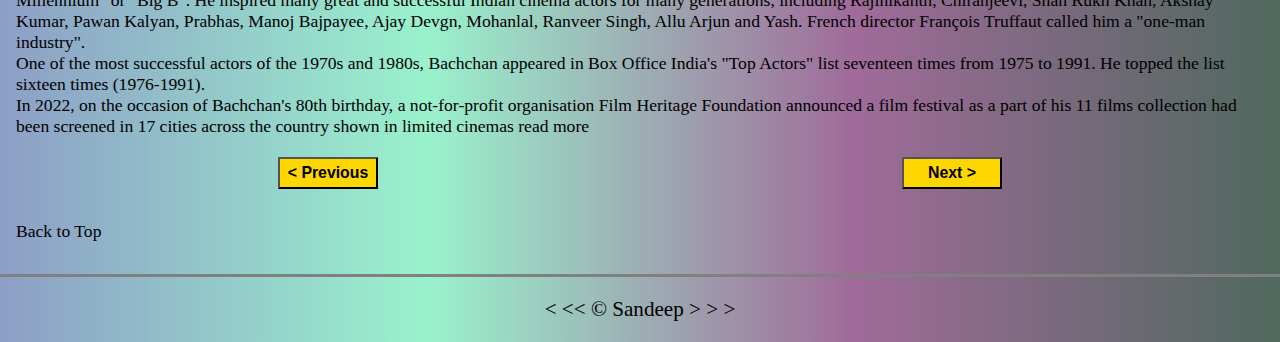
==== commit 12a6c03b: "Update index.html" ====
--- a/amitabh/index.html
+++ b/amitabh/index.html
@@ -26,16 +26,16 @@
             </ul>
         </nav>
 
-    <h1 id="title">Amitabh Bachchan</h1>
-
-</header>
-
-    <main id="main">
-
         <div class="controls">
             <button type="button" id="top-previous" onclick="window.location.href='../index.html'">&lt; Previous</button>
-            <button type="button" id="top-next" onclick="window.location.href='../anand/index.html'">Next &gt;</button>
+            <button type="button" id="top-next" onclick="window.location.href='.././anand/index.html'">Next &gt;</button>
         </div>
+
+    <h1 id="title">Amitabh Bachchan</h1>
+
+</header>
+
+    <main id="main">
 
     <article id="tribute-info">
 
@@ -197,7 +197,7 @@
 
     <div class="controls">
             <button type="button" id="top-previous" onclick="window.location.href='../index.html'">&lt; Previous</button>
-            <button type="button" id="top-next" onclick="window.location.href='../anand/index.html'">Next &gt;</button>
+            <button type="button" id="top-next" onclick="window.location.href='.././anand/index.html'">Next &gt;</button>
         </div>
 
     <p class="top"><a href="#">Back to Top</a></p>
--- a/amitabh/styles.css
+++ b/amitabh/styles.css
@@ -56,20 +56,21 @@
     margin: 0 1rem;
  }
 
- .controls {
+.controls {
 margin-top: 20px;
 width: 100%;
 display: flex;
 align-items: center;
-justify-content: space-evenly;
+justify-content: space-around;
 }
 
 button {
+width: 100px;
 padding: 5px;
-font-size: 110%;
-font-weight: 600;
+font-size: 90%;
+font-weight: 800;
 background-color: gold;
-border-radius: 10%;
+text-align: center;
 }
 
  .right {
